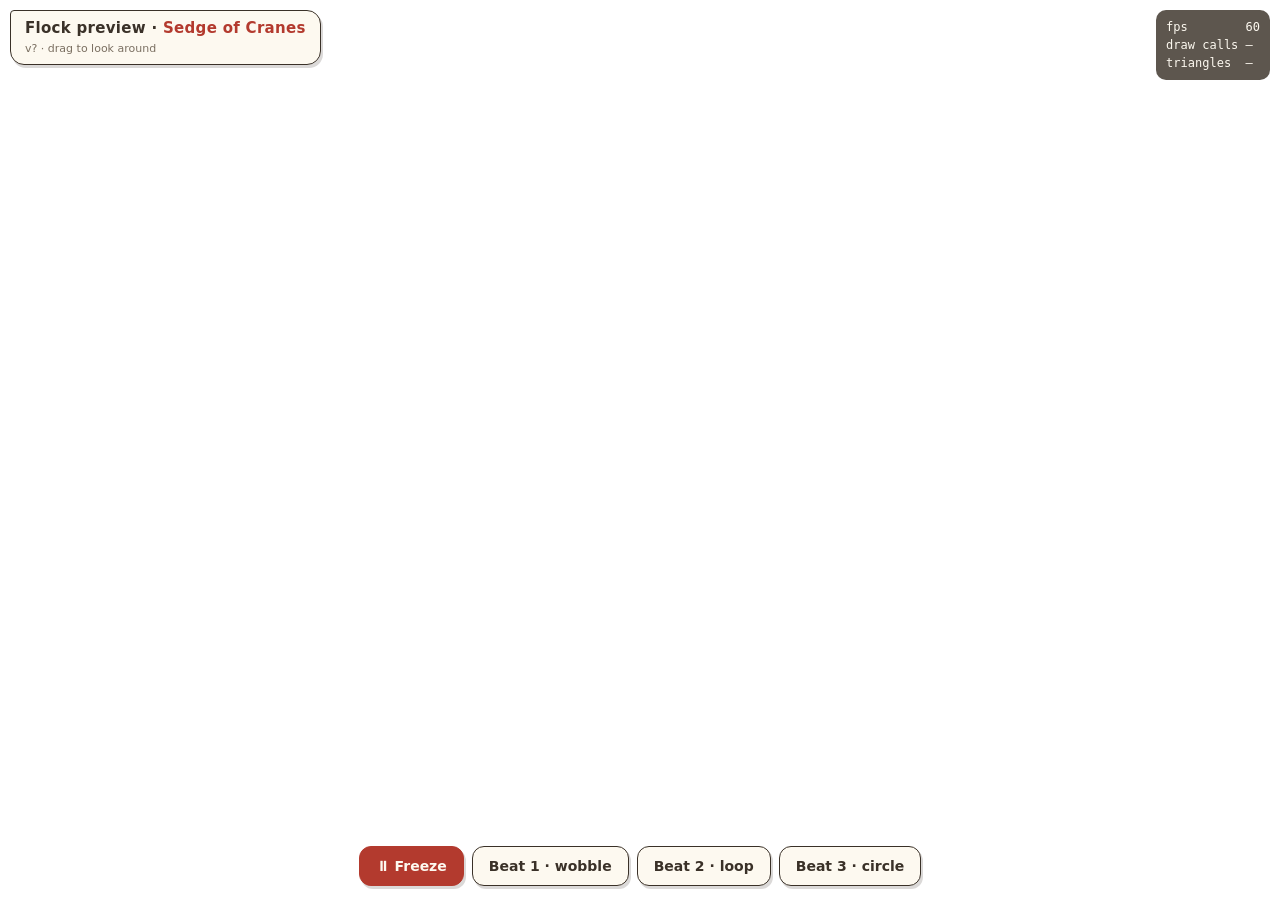
==== docs/crane-preview.html @ 8079a27d "Add files via upload" ====
<!DOCTYPE html>
<html lang="en">
<head>
  <meta charset="utf-8" />
  <meta name="viewport" content="width=device-width, initial-scale=1, user-scalable=no" />
  <title>Flock Preview — Sedge of Cranes</title>
  <!--
    crane-preview.html — Phase 6 lab page (not linked from the main app).

    WHY THIS PAGE EXISTS: iterating on how the cranes LOOK is much faster
    when you don't have to point a phone at a mat every time. This page
    renders the exact same flock component the AR scene uses, in a plain
    3D scene. If it looks right and runs at ≥ 24 fps here, it will look
    right in AR (AR adds the camera feed + tracking cost, which is why we
    still verify on the mat afterwards).

    Controls: drag to look around · buttons trigger the three story beats
    and freeze/resume · the HUD shows FPS, draw calls and triangles.
  -->
  <script src="https://aframe.io/releases/1.5.0/aframe.min.js"></script>
  <script src="js/flock.js"></script>
  <style>
    :root {
      --paper: #fdf9f0;
      --ink: #3a3128;
      --red: #b33a2e;
      --sky-edge: #cfe3ee;
    }
    html, body { margin: 0; height: 100%; overflow: hidden; font-family: system-ui, -apple-system, "Segoe UI", sans-serif; }
    a-scene { position: fixed; inset: 0; }

    /* header: a little paper tag, like a label tied to a gift */
    .tag {
      position: fixed; top: 10px; left: 10px; z-index: 10;
      background: var(--paper); color: var(--ink);
      border: 1.5px solid var(--ink); border-radius: 4px 14px 14px 14px;
      padding: 8px 14px; box-shadow: 2px 3px 0 rgba(58,49,40,.18);
      max-width: 70vw;
    }
    .tag h1 { margin: 0; font-size: 15px; letter-spacing: .02em; }
    .tag h1 span { color: var(--red); }
    .tag small { color: #7a6f61; font-size: 11px; }

    /* HUD: performance numbers, top-right */
    #hud {
      position: fixed; top: 10px; right: 10px; z-index: 10;
      background: rgba(58,49,40,.82); color: #fdf9f0;
      font: 12px/1.5 ui-monospace, Menlo, monospace;
      padding: 8px 10px; border-radius: 10px; white-space: pre;
    }
    #hud .bad { color: #ffb3a7; }

    /* beat buttons: paper chips along the bottom, thumb-reachable */
    #controls {
      position: fixed; bottom: max(14px, env(safe-area-inset-bottom)); left: 0; right: 0;
      display: flex; gap: 8px; justify-content: center; flex-wrap: wrap;
      z-index: 10; padding: 0 10px;
    }
    #controls button {
      font: 600 14px/1 system-ui, sans-serif; color: var(--ink);
      background: var(--paper); border: 1.5px solid var(--ink);
      border-radius: 12px; padding: 12px 16px; min-width: 84px;
      box-shadow: 2px 3px 0 rgba(58,49,40,.18); cursor: pointer;
      touch-action: manipulation;
    }
    #controls button:active { transform: translate(1px, 2px); box-shadow: 0 1px 0 rgba(58,49,40,.18); }
    #controls button.primary { background: var(--red); color: var(--paper); border-color: var(--red); }
    @media (prefers-reduced-motion: reduce) { #controls button:active { transform: none; } }
  </style>
</head>
<body>
  <div class="tag">
    <h1>Flock preview · <span>Sedge of Cranes</span></h1>
    <small id="stamp">Phase 6 · drag to look around</small>
  </div>

  <div id="hud">loading…</div>

  <div id="controls">
    <button id="btn-freeze" class="primary">⏸ Freeze</button>
    <button data-beat="wobble">Beat 1 · wobble</button>
    <button data-beat="loop">Beat 2 · loop</button>
    <button data-beat="finale">Beat 3 · circle</button>
  </div>

  <a-scene
    background="color: #dfeefa"
    renderer="antialias: false; colorManagement: true"
    vr-mode-ui="enabled: false"
    device-orientation-permission-ui="enabled: false">

    <!-- same lighting recipe as the AR scene: ambient + one directional -->
    <a-entity light="type: ambient; color: #ffffff; intensity: 0.85"></a-entity>
    <a-entity light="type: directional; color: #fff6e8; intensity: 0.9"
              position="0.5 1 0.6"></a-entity>

    <!-- a warm "table" disc so the blob shadows have something to land on -->
    <a-circle position="0 0 0" rotation="-90 0 0" radius="0.5"
              material="color: #efe4d0; shader: flat"></a-circle>
    <!-- stand-in for the child's real crane at the anchor point -->
    <a-box position="0 0.012 0" depth="0.06" width="0.04" height="0.024"
           material="color: #ffffff; shader: flat"></a-box>

    <!-- THE FLOCK — identical component + defaults as the AR scene -->
    <a-entity id="flock" sedge-flock="autoShow: true; autoTarget: false"></a-entity>

    <a-entity id="rig" position="0 0.26 0.55">
      <a-camera look-controls="magicWindowTrackingEnabled: false"
                wasd-controls-enabled="false" fov="55"></a-camera>
    </a-entity>
  </a-scene>

  <script>
    (function () {
      'use strict';
      document.getElementById('stamp').textContent =
        'v' + (window.SEDGE_FLOCK_VERSION || '?') + ' · drag to look around';

      var flock = document.getElementById('flock');

      // beat buttons
      document.querySelectorAll('[data-beat]').forEach(function (b) {
        b.addEventListener('click', function () {
          flock.emit('flock-beat', { name: b.dataset.beat });
        });
      });

      // freeze / resume toggle (same events the AR app fires on target lost/found)
      var frozen = false;
      var fbtn = document.getElementById('btn-freeze');
      fbtn.addEventListener('click', function () {
        frozen = !frozen;
        flock.emit(frozen ? 'flock-freeze' : 'flock-resume');
        fbtn.textContent = frozen ? '▶ Resume' : '⏸ Freeze';
      });

      // HUD: FPS from requestAnimationFrame, draw calls + triangles from three
      var hud = document.getElementById('hud');
      var frames = 0, last = performance.now();
      function raf() { frames++; requestAnimationFrame(raf); }
      requestAnimationFrame(raf);
      setInterval(function () {
        var now = performance.now();
        var fps = Math.round(frames * 1000 / (now - last));
        frames = 0; last = now;
        var scene = document.querySelector('a-scene');
        var info = scene && scene.renderer ? scene.renderer.info.render : null;
        var cls = fps < 24 ? ' class="bad"' : '';
        hud.innerHTML =
          '<span' + cls + '>fps        ' + fps + '</span>\n' +
          'draw calls ' + (info ? info.calls : '–') + '\n' +
          'triangles  ' + (info ? info.triangles : '–');
      }, 500);
    })();
  </script>
</body>
</html>
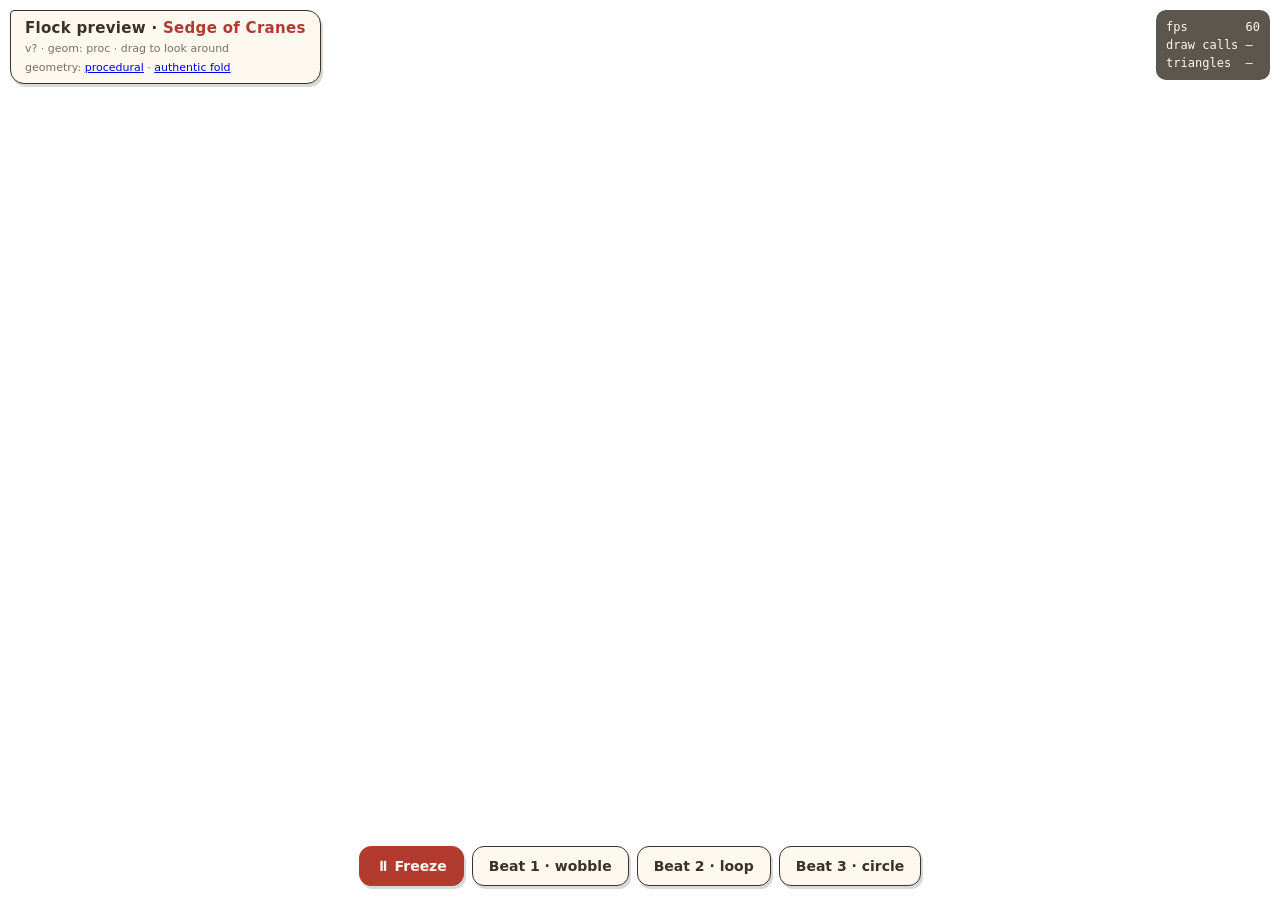
==== commit 6c2f4d51: "Add files via upload" ====
--- a/docs/crane-preview.html
+++ b/docs/crane-preview.html
@@ -18,7 +18,10 @@
     and freeze/resume · the HUD shows FPS, draw calls and triangles.
   -->
   <script src="https://aframe.io/releases/1.5.0/aframe.min.js"></script>
-  <script src="js/flock.js"></script>
+  <!-- baked authentic-tsuru geometry; must load BEFORE flock.js so the
+       geom:'fold' path can find window.CRANE_FOLD -->
+  <script src="js/crane_fold_geometry.js?v=0.7.0"></script>
+  <script src="js/flock.js?v=0.7.0"></script>
   <style>
     :root {
       --paper: #fdf9f0;
@@ -72,6 +75,9 @@
   <div class="tag">
     <h1>Flock preview · <span>Sedge of Cranes</span></h1>
     <small id="stamp">Phase 6 · drag to look around</small>
+    <br><small>geometry:
+      <a href="?geom=proc">procedural</a> ·
+      <a href="?geom=fold">authentic fold</a></small>
   </div>
 
   <div id="hud">loading…</div>
@@ -85,14 +91,17 @@
 
   <a-scene
     background="color: #dfeefa"
-    renderer="antialias: false; colorManagement: true"
+    renderer="antialias: true; colorManagement: true; toneMapping: ACESFilmic; exposure: 1.15"
     vr-mode-ui="enabled: false"
     device-orientation-permission-ui="enabled: false">
 
     <!-- same lighting recipe as the AR scene: ambient + one directional -->
-    <a-entity light="type: ambient; color: #ffffff; intensity: 0.85"></a-entity>
-    <a-entity light="type: directional; color: #fff6e8; intensity: 0.9"
-              position="0.5 1 0.6"></a-entity>
+    <!-- same rig as the AR scene — see index.html for the full rationale -->
+    <a-entity light="type: hemisphere; color: #dceaf6; groundColor: #e8dcc6; intensity: 0.35"></a-entity>
+    <a-entity light="type: directional; color: #fff4e2; intensity: 1.15"
+              position="0.6 1.2 0.5"></a-entity>
+    <a-entity light="type: directional; color: #ffdcb4; intensity: 0.35"
+              position="-0.5 -0.3 -0.8"></a-entity>
 
     <!-- a warm "table" disc so the blob shadows have something to land on -->
     <a-circle position="0 0 0" rotation="-90 0 0" radius="0.5"
@@ -101,11 +110,32 @@
     <a-box position="0 0.012 0" depth="0.06" width="0.04" height="0.024"
            material="color: #ffffff; shader: flat"></a-box>
 
-    <!-- THE FLOCK — identical component + defaults as the AR scene -->
-    <a-entity id="flock" sedge-flock="autoShow: true; autoTarget: false"></a-entity>
+    <!-- THE FLOCK — identical component + defaults as the AR scene.
+         Created from script so ?geom=fold|proc can pick the geometry source
+         BEFORE the component initialises (it reads geom only at init). -->
+    <script>
+      (function () {
+        var m = /[?&]geom=(fold|proc)/.exec(location.search);
+        var geom = m ? m[1] : 'proc';
+        var e = document.createElement('a-entity');
+        e.id = 'flock';
+        e.setAttribute('sedge-flock',
+          'autoShow: true; autoTarget: false; geom: ' + geom);
+        document.currentScript.parentNode.appendChild(e);
+        window.__geom = geom;
+      })();
+    </script>
 
-    <a-entity id="rig" position="0 0.26 0.55">
-      <a-camera look-controls="magicWindowTrackingEnabled: false"
+    <!-- Camera rig. Two traps solved here:
+         (1) <a-camera> has a HIDDEN default position of y=1.6 m ("standing
+             person eye height") — we must set position="0 0 0" explicitly
+             or the camera floats far above our miniature scene and frustum
+             culling draws nothing (draw calls = 0).
+         (2) look-controls ignores an initial rotation on the camera entity,
+             so the downward tilt lives on the rig instead. -->
+    <a-entity id="rig" position="0 0.30 0.55" rotation="-20 0 0">
+      <a-camera position="0 0 0"
+                look-controls="magicWindowTrackingEnabled: false"
                 wasd-controls-enabled="false" fov="55"></a-camera>
     </a-entity>
   </a-scene>
@@ -114,7 +144,8 @@
     (function () {
       'use strict';
       document.getElementById('stamp').textContent =
-        'v' + (window.SEDGE_FLOCK_VERSION || '?') + ' · drag to look around';
+        'v' + (window.SEDGE_FLOCK_VERSION || '?') +
+        ' · geom: ' + (window.__geom || 'proc') + ' · drag to look around';
 
       var flock = document.getElementById('flock');
 
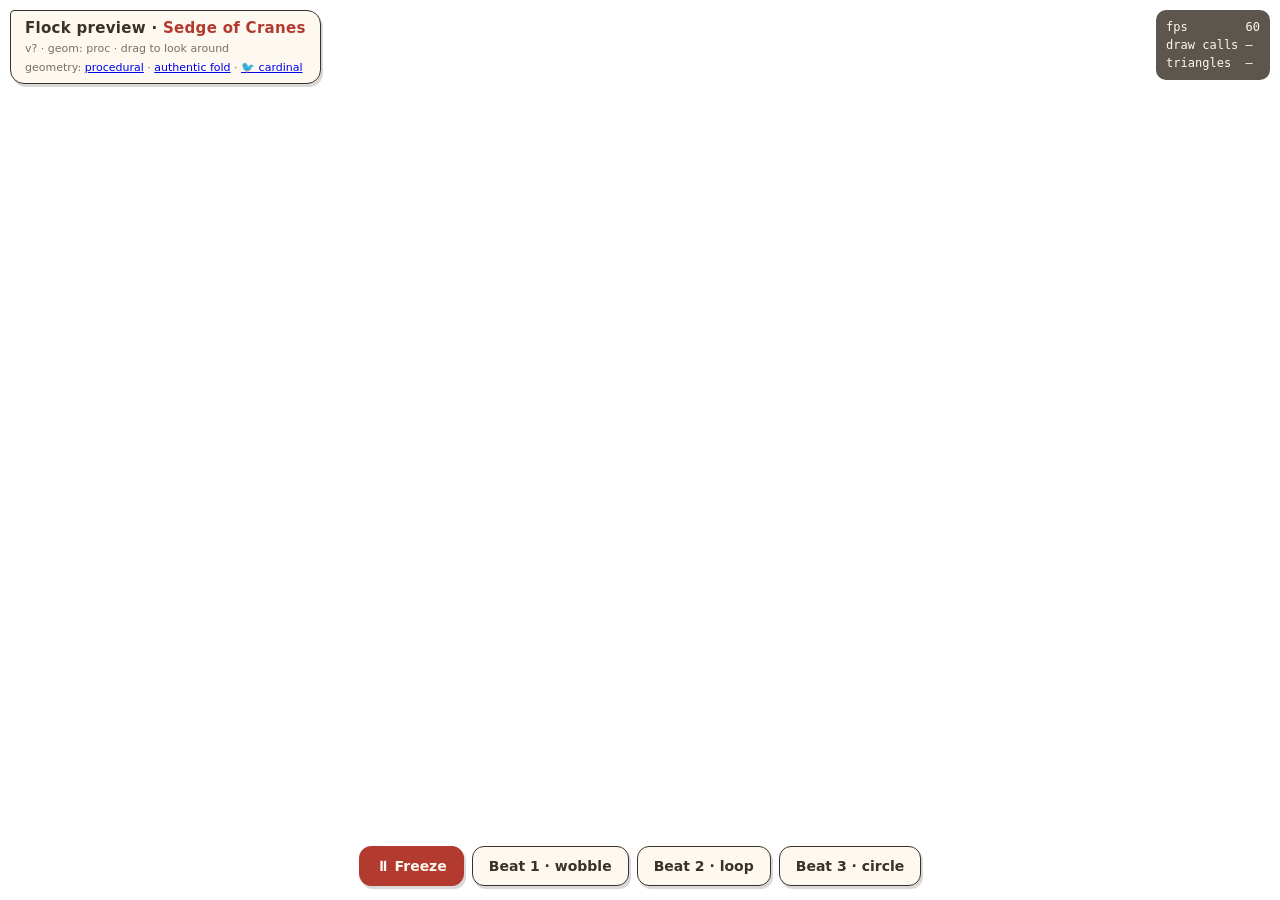
==== commit 44db7bc5: "Add files via upload" ====
--- a/docs/crane-preview.html
+++ b/docs/crane-preview.html
@@ -22,6 +22,10 @@
        geom:'fold' path can find window.CRANE_FOLD -->
   <script src="js/crane_fold_geometry.js?v=0.7.0"></script>
   <script src="js/flock.js?v=0.7.0"></script>
+  <!-- walking origami cardinal (preview-only character). Geometry module must
+       load before cardinal.js so the component finds window.CARDINAL_FOLD. -->
+  <script src="js/cardinal_fold_geometry.js?v=0.1.0"></script>
+  <script src="js/cardinal.js?v=0.1.0"></script>
   <style>
     :root {
       --paper: #fdf9f0;
@@ -77,7 +81,8 @@
     <small id="stamp">Phase 6 · drag to look around</small>
     <br><small>geometry:
       <a href="?geom=proc">procedural</a> ·
-      <a href="?geom=fold">authentic fold</a></small>
+      <a href="?geom=fold">authentic fold</a> ·
+      <a href="?geom=cardinal">🐦 cardinal</a></small>
   </div>
 
   <div id="hud">loading…</div>
@@ -87,6 +92,7 @@
     <button data-beat="wobble">Beat 1 · wobble</button>
     <button data-beat="loop">Beat 2 · loop</button>
     <button data-beat="finale">Beat 3 · circle</button>
+    <button id="btn-peck" hidden>🐦 Peck</button>
   </div>
 
   <a-scene
@@ -115,12 +121,16 @@
          BEFORE the component initialises (it reads geom only at init). -->
     <script>
       (function () {
-        var m = /[?&]geom=(fold|proc)/.exec(location.search);
+        var m = /[?&]geom=(fold|proc|cardinal)/.exec(location.search);
         var geom = m ? m[1] : 'proc';
         var e = document.createElement('a-entity');
-        e.id = 'flock';
-        e.setAttribute('sedge-flock',
-          'autoShow: true; autoTarget: false; geom: ' + geom);
+        e.id = 'flock';   // keep the id so the Freeze button + HUD wiring works
+        if (geom === 'cardinal') {
+          e.setAttribute('walking-cardinal', 'autoShow: true');
+        } else {
+          e.setAttribute('sedge-flock',
+            'autoShow: true; autoTarget: false; geom: ' + geom);
+        }
         document.currentScript.parentNode.appendChild(e);
         window.__geom = geom;
       })();
@@ -143,11 +153,26 @@
   <script>
     (function () {
       'use strict';
+      var geom = window.__geom || 'proc';
+      var ver = geom === 'cardinal'
+        ? (window.CARDINAL_VERSION || '?')
+        : (window.SEDGE_FLOCK_VERSION || '?');
       document.getElementById('stamp').textContent =
-        'v' + (window.SEDGE_FLOCK_VERSION || '?') +
-        ' · geom: ' + (window.__geom || 'proc') + ' · drag to look around';
+        'v' + ver + ' · ' +
+        (geom === 'cardinal' ? 'cardinal · walking' : 'geom: ' + geom) +
+        ' · drag to look around';
 
       var flock = document.getElementById('flock');
+
+      // Cardinal mode: the three crane story-beats don't apply — hide them and
+      // offer a Peck button instead. Freeze still works (the cardinal listens
+      // to the same flock-freeze/flock-resume events).
+      if (geom === 'cardinal') {
+        document.querySelectorAll('[data-beat]').forEach(function (b) { b.hidden = true; });
+        var peck = document.getElementById('btn-peck');
+        peck.hidden = false;
+        peck.addEventListener('click', function () { flock.emit('cardinal-peck'); });
+      }
 
       // beat buttons
       document.querySelectorAll('[data-beat]').forEach(function (b) {
